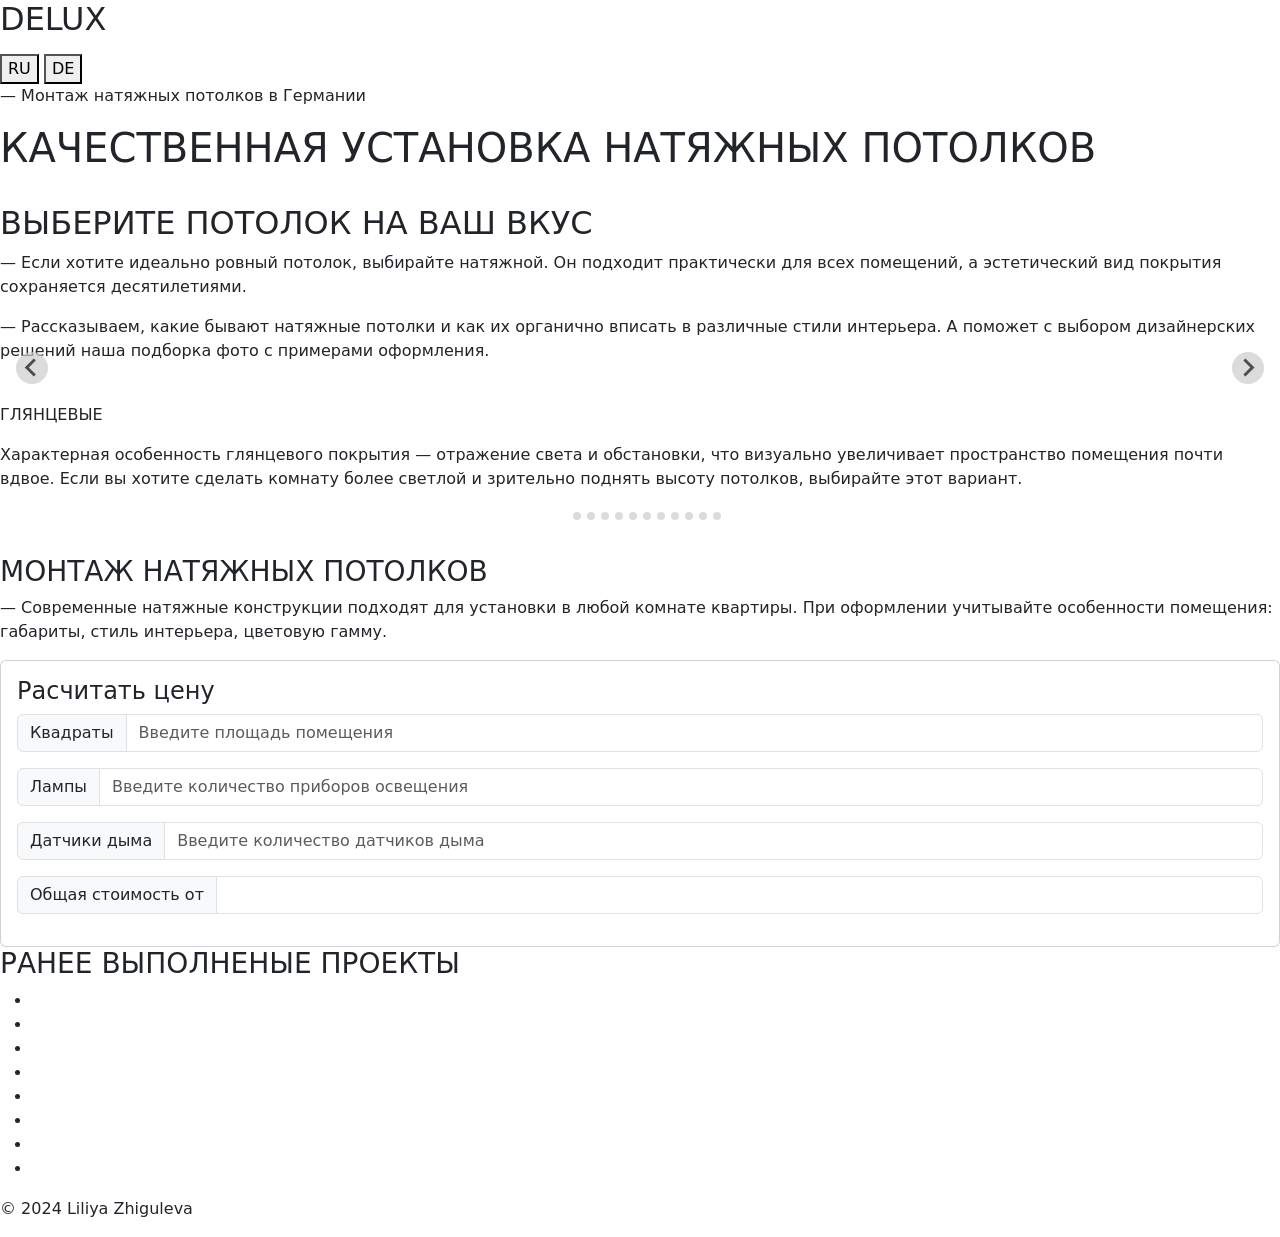
==== ru/index.html @ 6bc025f0 "in22/04" ====
<!DOCTYPE html> 
<html lang="ru">
<head>
  <meta charset="UTF-8"> 
  <meta name="viewport" content="width=device-width, initial-scale=1.0">
  <title>test</title>
  <link rel="stylesheet" href="page/index.css">
  <script src="./calc.js"></script>
  <script src="https://cdn.jsdelivr.net/npm/@splidejs/splide@4.1.4/dist/js/splide.min.js"></script>
  <link href="https://cdn.jsdelivr.net/npm/@splidejs/splide@4.1.4/dist/css/splide.min.css" rel="stylesheet">
  <link href="https://cdn.jsdelivr.net/npm/bootstrap@5.3.3/dist/css/bootstrap.min.css" rel="stylesheet" integrity="sha384-QWTKZyjpPEjISv5WaRU9OFeRpok6YctnYmDr5pNlyT2bRjXh0JMhjY6hW+ALEwIH" crossorigin="anonymous">
  <script>
    document.addEventListener( 'DOMContentLoaded', function() {
      var splide = new Splide( '.splide', {
        type    : 'loop',
        // autoplay: true,
        // interval: 3000,
      });
      splide.mount();
    } );
  </script>
</head>

<body>
  <header class="header">
    <div class="header_box">
      <!-- <img class="header_logo" src="images/sugar_5940015.png" alt=""> -->
      <h2><p class="header_text">DELUX</p></h2>
    </div>
     <!-- <p class="text">тел. +7(000) 000 00 00</p> -->
     <div class="lang-butt">
      <a href="/ru"><button class="ru-lang-butt">RU</button></a>
      <a href="/"><button class="de-lang-butt">DE</button></a>
     </div>
  </header>

  <main>
    <section class="intro">
        <div class="intro_box_text">
          <p class="intro_text"> &#8212; Монтаж натяжных потолков в Германии</p>
          <h1 class="intro_header">КАЧЕСТВЕННАЯ УСТАНОВКА НАТЯЖНЫХ ПОТОЛКОВ</h1>
        </div> 
        <div class="intro_box_img">
          <img class="intro_img" src="images/M1.jpg" alt="">
          <img class="intro_img" src="images/M2.jpg" alt="">
          <img class="intro_img" src="images/M3.jpg" alt="">
        </div>
    </section>

    <section class="info splide">
      <h2 class="info_header"> ВЫБЕРИТЕ ПОТОЛОК НА ВАШ ВКУС</h2>
      <p class="info_text"> &#8212; Если хотите идеально ровный потолок, выбирайте натяжной. Он подходит практически для всех помещений, а эстетический вид покрытия сохраняется десятилетиями.</p>
      <p class="info_text"> &#8212; Рассказываем, какие бывают натяжные потолки и как их органично вписать в различные стили интерьера. А поможет с выбором дизайнерских решений наша подборка фото с примерами оформления.</p>
      <div class="info_box_list splide__track">
        <ul class="splide__list full">
          <li class="info_list splide__slide">
            <img class="info_photo" src="images/001.png" alt="">
            <p class="info_text">ГЛЯНЦЕВЫЕ</p>
            <p class="info_text">Характерная особенность глянцевого покрытия — отражение света и обстановки, что визуально увеличивает пространство помещения почти вдвое. Если вы хотите сделать комнату более светлой и зрительно поднять высоту потолков, выбирайте этот вариант.</p>
          </li>
          <li class="info_list splide__slide"> 
            <img class="info_photo" src="images/002.jpg" alt="">
            <p class="info_text">МАТОВЫЕ</p>
            <p class="info_text">Для матового потолка характерна ровная поверхность, которая напоминает окрашенную штукатурку. Он не преломляет свет, не создает бликов и не отражает обстановку.</p>
          </li> 
          <li class="info_list splide__slide"> 
            <img class="info_photo" src="images/003.png" alt="">
            <p class="info_text">САТИНОВЫЕ</p>
            <p class="info_text">Сатиновый потолок занимает промежуточное место между глянцевым и матовым. Он имеет выразительную фактуру, напоминает красивое шелковое полотно, создающее мягкий перламутровый блеск.</p>
          </li>
          <li class="info_list splide__slide"> 
            <img class="info_photo" src="images/004.png" alt="">
            <p class="info_text">ТКАНЕВЫЕ</p>
            <p class="info_text">Полотно изготавливается из плотных тканей, пропитанных полиэстером. Такая техника обработки наделяет его повышенной морозостойкостью и прочностью. В отличие от других типов потолков, тканевыми можно оформлять неотапливаемые помещения: например, в загородных домах, на дачах.</p>
          </li>
          <li class="info_list splide__slide"> 
            <img class="info_photo" src="images/005.png" alt="">
            <p class="info_text">ПАСТЕЛЬНЫЕ</p>
            <p class="info_text">Светлая пастельная гамма не привлекает внимание к потолку. Он не становится главным акцентом интерьера. Мягкие нежные тона создают приятную умиротворяющую атмосферу. Это хороший выбор для обустройства спальни и детской комнаты. </p>
          </li>
          <li class="info_list splide__slide"> 
            <img class="info_photo" src="images/006.jpg" alt="">
            <p class="info_text">КОНТРАСТНЫЕ И РАЗНОЦВЕТНЫЕ</p>
            <p class="info_text">В пределах одного полотна можно комбинировать как разные оттенки одной гаммы, так и контрастные цвета. Прием контраста часто применяется при отделке резных потолков. При этом основной цвет должен быть значительно темнее или насыщеннее дополнительного.</p>
          </li>
          <li class="info_list splide__slide"> 
            <img class="info_photo" src="images/007.jpg" alt="">
            <p class="info_text">ХАЙ-ТЕК</p>
            <p class="info_text">Для интерьеров в стиле хай-тек характерны холодные оттенки, острые углы и четкие линии. В оформлении потолков используются глянцевые полотна: актуальны белый, стальной, серебристый, черный цвета. Хорошо смотрится их совмещение.</p>
          </li>
          <li class="info_list splide__slide"> 
            <img class="info_photo" src="images/008.jpg" alt="">
            <p class="info_text">КЛАССИКА</p>
            <p class="info_text">Для интерьера в классическом стиле подходит матовое или сатиновое полотно, выдержанное в светлых оттенках. Преимущественно используются белые, бежевые, молочные, серые, кофейные тона.</p>
          </li>
          <li class="info_list splide__slide"> 
            <img class="info_photo" src="images/009.jpg" alt="">
            <p class="info_text">МИНИМАЛИЗМ</p>
            <p class="info_text">Беспроигрышное цветовое решение для потолка в минималистичном интерьере — белое, хотя дизайнеры допускают и другие монохромные расцветки — серый или черный. Откажитесь от ярких цветов, фотопечати, многоуровневых конструкций.</p>
          </li>
          <li class="info_list splide__slide"> 
            <img class="info_photo" src="images/010.jpg" alt="">
            <p class="info_text">ФЬЮЖН</p>
            <p class="info_text">Стилю фьюжн свойственно совмещение несочетаемых элементов. В одном помещении могут применяться разные дизайнерские приемы. При этом потолок обязательно должен быть светлым — хорошо подойдет глянцевое белое полотно без узоров. </p>
          </li>
          <li class="info_list splide__slide"> 
            <img class="info_photo" src="images/011.jpg" alt="">
            <p class="info_text">ПРОВАНС</p>
            <p class="info_text">Помещение в стиле прованс выдержано в теплых натуральных оттенках — уютных и солнечных. Натяжной потолок должен соответствовать атмосфере комфорта и гармонии. </p>
          </li>
          <li class="info_list splide__slide"> 
            <img class="info_photo" src="images/012.jpg" alt="">
            <p class="info_text">ЛОФТ</p>
            <p class="info_text">Это индустриальный дизайн, для которого характерно сочетание элементов из дерева, стекла, металла, камня. В комнатах, выдержанных в стиле лофт, можно увидеть натяжные потолки с эффектом состаренной поверхности, фотопечатью с изображением труб, цепей, деревянных балок, кирпичей.</p>
          </li>  
        </ul>
      </div>
    </section>

    <section class="addition">
      <img class="addition_img" src="images/М0.png" alt="">
      <!-- <p class="addition_text">КАЧЕСТВЕННАЯ УСТАНОВКА</p> -->
        <div class="addition_box">
          <h3 class="addition_box_text_top"> МОНТАЖ НАТЯЖНЫХ ПОТОЛКОВ</h3>
          <p class="addition_box_text">  &#8212; Современные натяжные конструкции подходят для установки в любой комнате квартиры. При оформлении учитывайте особенности помещения: габариты, стиль интерьера, цветовую гамму. </p>
          
          <div class="card">
            <div class="card-body">
              <h4>Расчитать цену</h4>
              <div class="input-group mb-3">
                <span class="input-group-text">Квадраты</span>
                <input type="number" min="0" id="area" id="name" class="form-control" placeholder="Введите площадь помещения">
              </div>
              <div class="input-group mb-3">
                <span class="input-group-text">Лампы</span>
                <input type="number" min="0" id="lamps" name="lamps" class="form-control" placeholder="Введите количество приборов освещения">
              </div>
              <div class="input-group mb-3">
                <span class="input-group-text">Датчики дыма</span>
                <input type="number" id="smokeDetectors" name="smokeDetectors" class="form-control" placeholder="Введите количество датчиков дыма">
              </div>
              <div class="input-group mb-3">
                <span class="input-group-text">Общая стоимость от</span>
                <input type="number" min="0" id="total" name="total" class="form-control" readonly>
              </div>
            </div>
          </div>
        </div>
    </section>

    <section class="gallery">
      <h3 class="gallery_text_top">РАНЕЕ ВЫПОЛНЕНЫЕ ПРОЕКТЫ</h3>
      
      <ul class="gallery_box">
        <li class="gallery_box_photo"><img class="gallery_img" src="images/П1.jpg" alt=""></li>
        <li class="gallery_box_photo"><img class="gallery_img" src="images/П2.png" alt=""></li>
        <li class="gallery_box_photo"><img class="gallery_img" src="images/П3.jpg" alt=""></li>
        <li class="gallery_box_photo"><img class="gallery_img" src="images/П4.jpg" alt=""></li>
        <li class="gallery_box_photo"><img class="gallery_img" src="images/П5.png" alt=""></li>
        <li class="gallery_box_photo"><img class="gallery_img" src="images/П6.jpg" alt=""></li>
        <li class="gallery_box_photo"><img class="gallery_img" src="images/П7.png" alt=""></li>
        <li class="gallery_box_photo"><img class="gallery_img" src="images/П8.png" alt=""></li>
      </ul>
    </section>

    <section>
      
    </section>
  </main>
  <footer class="footer">
    <!--<p class="footer_text">Наш офис: г. Город, ул. Улица д. 123</p>
    <p class="footer_text">тел. +7(000) 000 00 00</p>
    <ul class="footer_social">
      <li class="footer_a"><img src="images/facebook_2374467.png" alt=""> </li>
      <li class="footer_a"><img src="images/gmail_2374497.png" alt=""></li>
      <li class="footer_a"><img src="" alt=""></li>
    </ul> -->
    <p class="footer__copyright">&#169; 2024 Liliya Zhiguleva</p>
  </footer>
</body>
</html>
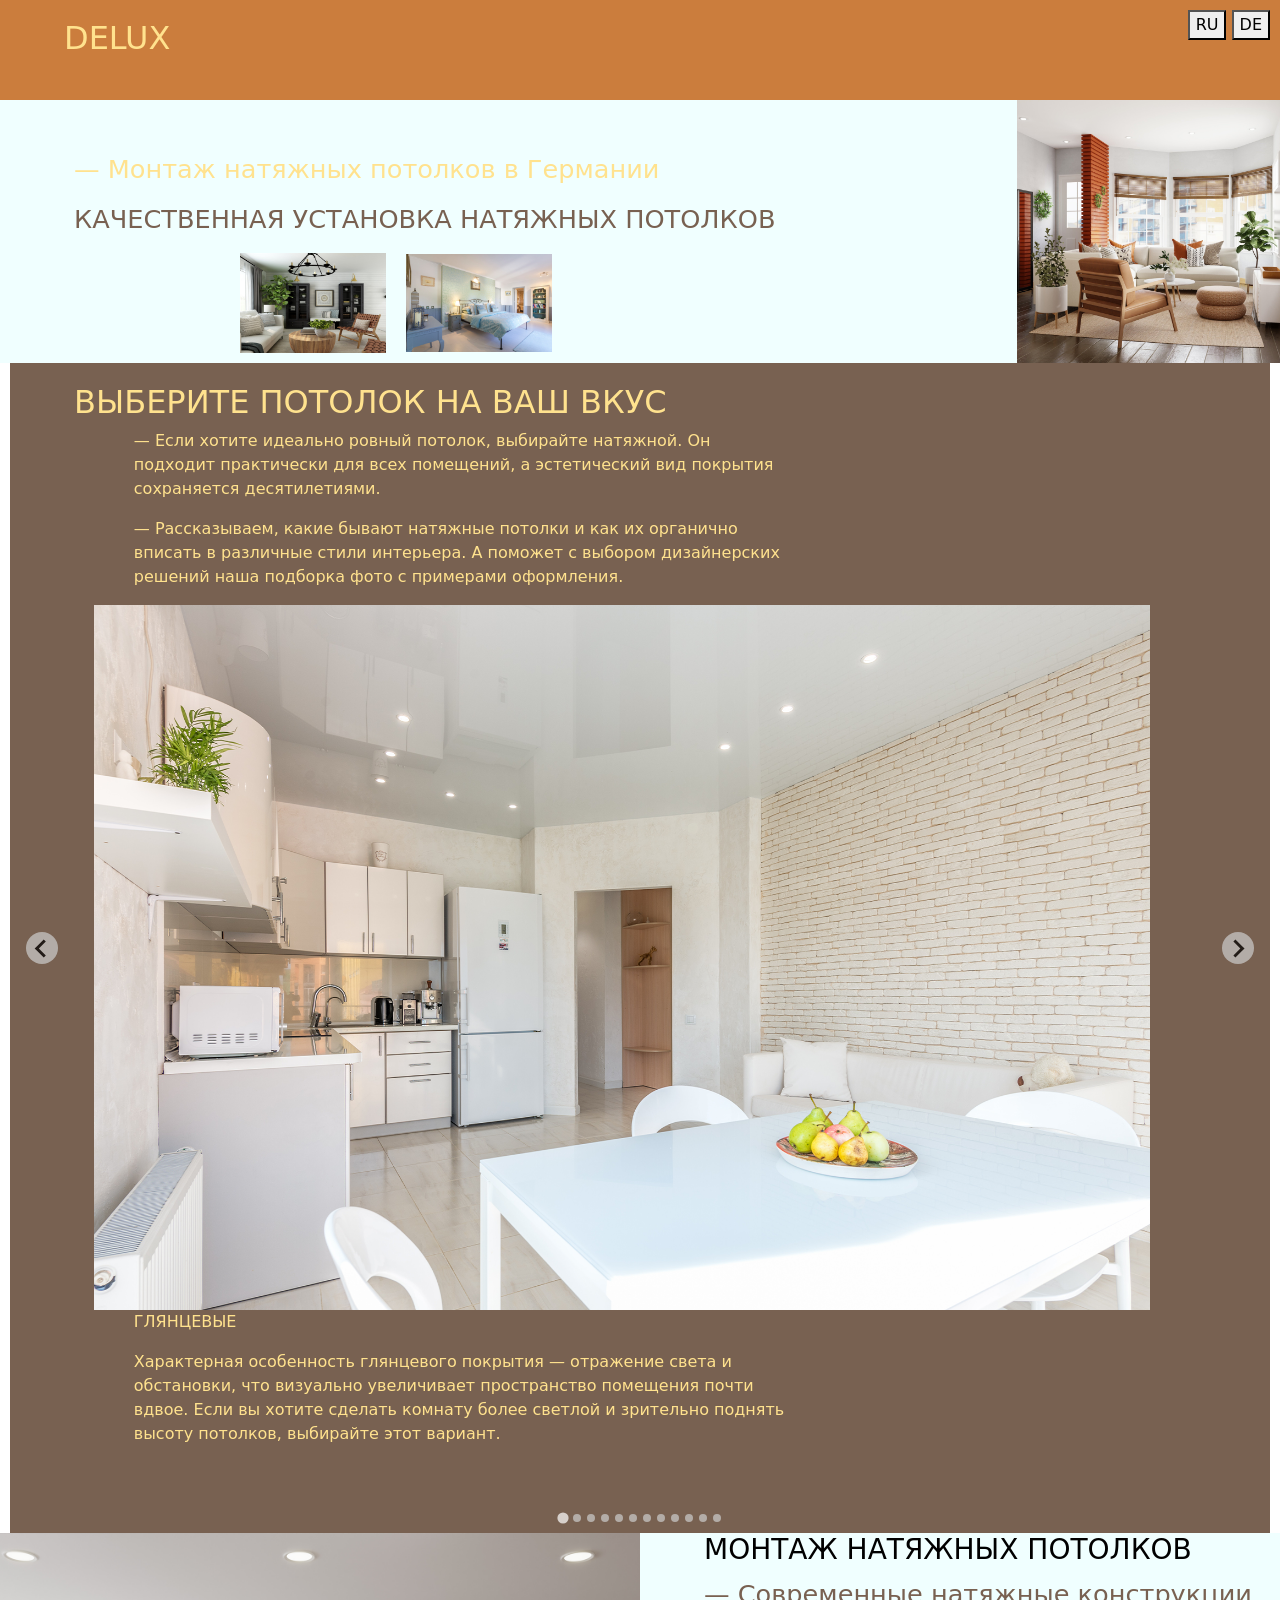
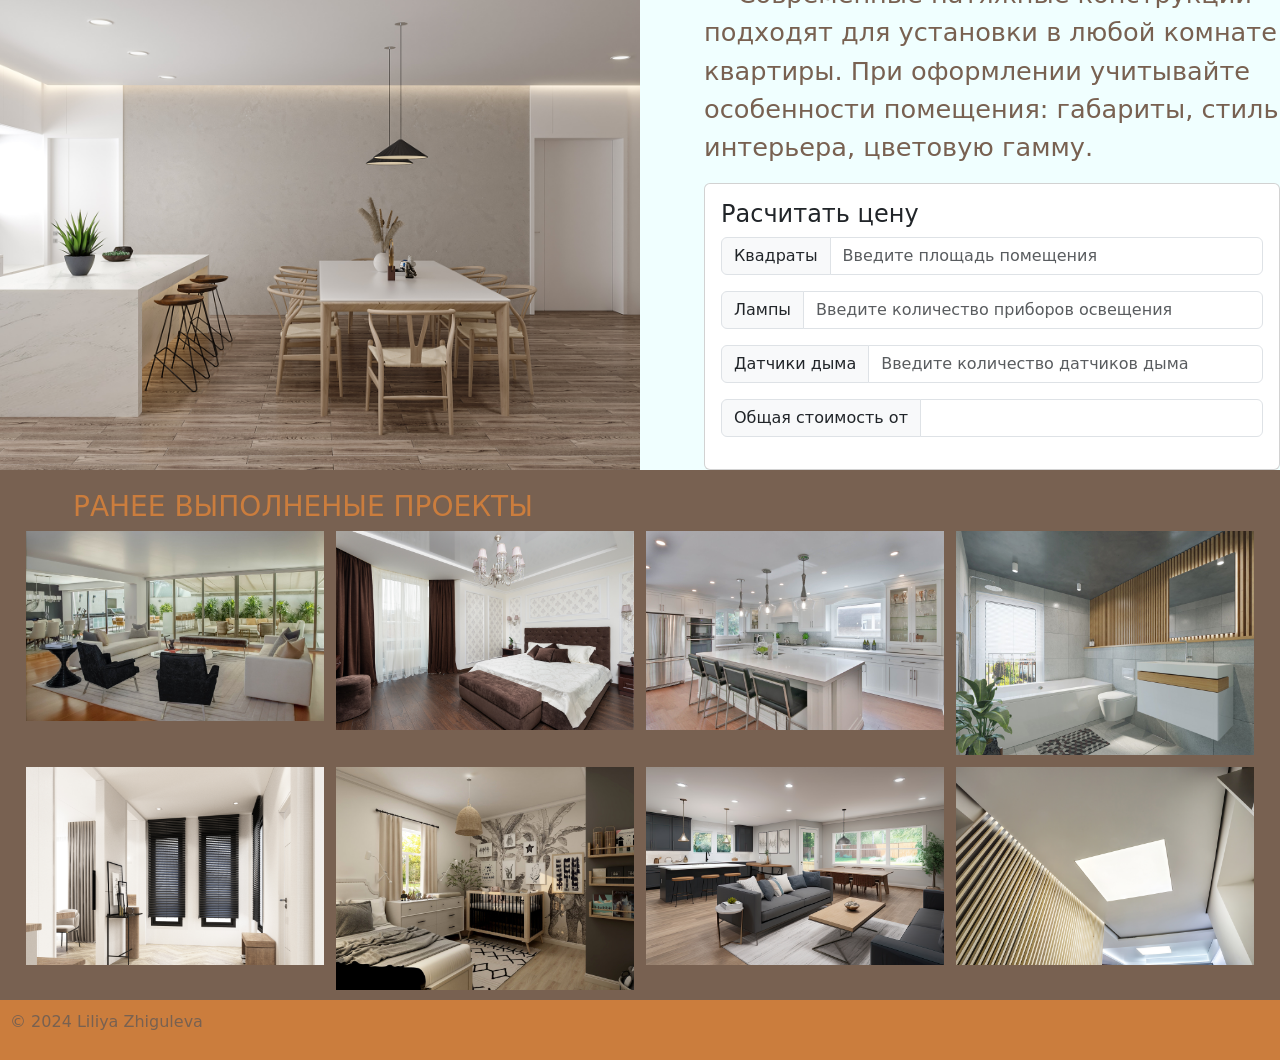
==== commit a6ccf815: "inimg" ====
--- a/ru/index.html
+++ b/ru/index.html
@@ -4,8 +4,8 @@
   <meta charset="UTF-8"> 
   <meta name="viewport" content="width=device-width, initial-scale=1.0">
   <title>test</title>
-  <link rel="stylesheet" href="page/index.css">
-  <script src="./calc.js"></script>
+  <link rel="stylesheet" href="../page/index.css">
+  <script src="../calc.js"></script>
   <script src="https://cdn.jsdelivr.net/npm/@splidejs/splide@4.1.4/dist/js/splide.min.js"></script>
   <link href="https://cdn.jsdelivr.net/npm/@splidejs/splide@4.1.4/dist/css/splide.min.css" rel="stylesheet">
   <link href="https://cdn.jsdelivr.net/npm/bootstrap@5.3.3/dist/css/bootstrap.min.css" rel="stylesheet" integrity="sha384-QWTKZyjpPEjISv5WaRU9OFeRpok6YctnYmDr5pNlyT2bRjXh0JMhjY6hW+ALEwIH" crossorigin="anonymous">
@@ -24,13 +24,13 @@
 <body>
   <header class="header">
     <div class="header_box">
-      <!-- <img class="header_logo" src="images/sugar_5940015.png" alt=""> -->
+      <!-- <img class="header_logo" src="../images/sugar_5940015.png" alt=""> -->
       <h2><p class="header_text">DELUX</p></h2>
     </div>
      <!-- <p class="text">тел. +7(000) 000 00 00</p> -->
      <div class="lang-butt">
-      <a href="/ru"><button class="ru-lang-butt">RU</button></a>
-      <a href="/"><button class="de-lang-butt">DE</button></a>
+      <a href="/site-for/ru/"><button class="ru-lang-butt">RU</button></a>
+      <a href="/site-for/"><button class="de-lang-butt">DE</button></a>
      </div>
   </header>
 
@@ -41,9 +41,9 @@
           <h1 class="intro_header">КАЧЕСТВЕННАЯ УСТАНОВКА НАТЯЖНЫХ ПОТОЛКОВ</h1>
         </div> 
         <div class="intro_box_img">
-          <img class="intro_img" src="images/M1.jpg" alt="">
-          <img class="intro_img" src="images/M2.jpg" alt="">
-          <img class="intro_img" src="images/M3.jpg" alt="">
+          <img class="intro_img" src="M1.jpg" alt="">
+          <img class="intro_img" src="../images/M2.jpg" alt="">
+          <img class="intro_img" src="../images/M3.jpg" alt="">
         </div>
     </section>
 
@@ -54,62 +54,62 @@
       <div class="info_box_list splide__track">
         <ul class="splide__list full">
           <li class="info_list splide__slide">
-            <img class="info_photo" src="images/001.png" alt="">
+            <img class="info_photo" src="../images/001.png" alt="">
             <p class="info_text">ГЛЯНЦЕВЫЕ</p>
             <p class="info_text">Характерная особенность глянцевого покрытия — отражение света и обстановки, что визуально увеличивает пространство помещения почти вдвое. Если вы хотите сделать комнату более светлой и зрительно поднять высоту потолков, выбирайте этот вариант.</p>
           </li>
           <li class="info_list splide__slide"> 
-            <img class="info_photo" src="images/002.jpg" alt="">
+            <img class="info_photo" src="../images/002.jpg" alt="">
             <p class="info_text">МАТОВЫЕ</p>
             <p class="info_text">Для матового потолка характерна ровная поверхность, которая напоминает окрашенную штукатурку. Он не преломляет свет, не создает бликов и не отражает обстановку.</p>
           </li> 
           <li class="info_list splide__slide"> 
-            <img class="info_photo" src="images/003.png" alt="">
+            <img class="info_photo" src="../images/003.png" alt="">
             <p class="info_text">САТИНОВЫЕ</p>
             <p class="info_text">Сатиновый потолок занимает промежуточное место между глянцевым и матовым. Он имеет выразительную фактуру, напоминает красивое шелковое полотно, создающее мягкий перламутровый блеск.</p>
           </li>
           <li class="info_list splide__slide"> 
-            <img class="info_photo" src="images/004.png" alt="">
+            <img class="info_photo" src="../images/004.png" alt="">
             <p class="info_text">ТКАНЕВЫЕ</p>
             <p class="info_text">Полотно изготавливается из плотных тканей, пропитанных полиэстером. Такая техника обработки наделяет его повышенной морозостойкостью и прочностью. В отличие от других типов потолков, тканевыми можно оформлять неотапливаемые помещения: например, в загородных домах, на дачах.</p>
           </li>
           <li class="info_list splide__slide"> 
-            <img class="info_photo" src="images/005.png" alt="">
+            <img class="info_photo" src="../images/005.png" alt="">
             <p class="info_text">ПАСТЕЛЬНЫЕ</p>
             <p class="info_text">Светлая пастельная гамма не привлекает внимание к потолку. Он не становится главным акцентом интерьера. Мягкие нежные тона создают приятную умиротворяющую атмосферу. Это хороший выбор для обустройства спальни и детской комнаты. </p>
           </li>
           <li class="info_list splide__slide"> 
-            <img class="info_photo" src="images/006.jpg" alt="">
+            <img class="info_photo" src="../images/006.jpg" alt="">
             <p class="info_text">КОНТРАСТНЫЕ И РАЗНОЦВЕТНЫЕ</p>
             <p class="info_text">В пределах одного полотна можно комбинировать как разные оттенки одной гаммы, так и контрастные цвета. Прием контраста часто применяется при отделке резных потолков. При этом основной цвет должен быть значительно темнее или насыщеннее дополнительного.</p>
           </li>
           <li class="info_list splide__slide"> 
-            <img class="info_photo" src="images/007.jpg" alt="">
+            <img class="info_photo" src="../images/007.jpg" alt="">
             <p class="info_text">ХАЙ-ТЕК</p>
             <p class="info_text">Для интерьеров в стиле хай-тек характерны холодные оттенки, острые углы и четкие линии. В оформлении потолков используются глянцевые полотна: актуальны белый, стальной, серебристый, черный цвета. Хорошо смотрится их совмещение.</p>
           </li>
           <li class="info_list splide__slide"> 
-            <img class="info_photo" src="images/008.jpg" alt="">
+            <img class="info_photo" src="../images/008.jpg" alt="">
             <p class="info_text">КЛАССИКА</p>
             <p class="info_text">Для интерьера в классическом стиле подходит матовое или сатиновое полотно, выдержанное в светлых оттенках. Преимущественно используются белые, бежевые, молочные, серые, кофейные тона.</p>
           </li>
           <li class="info_list splide__slide"> 
-            <img class="info_photo" src="images/009.jpg" alt="">
+            <img class="info_photo" src="../images/009.jpg" alt="">
             <p class="info_text">МИНИМАЛИЗМ</p>
             <p class="info_text">Беспроигрышное цветовое решение для потолка в минималистичном интерьере — белое, хотя дизайнеры допускают и другие монохромные расцветки — серый или черный. Откажитесь от ярких цветов, фотопечати, многоуровневых конструкций.</p>
           </li>
           <li class="info_list splide__slide"> 
-            <img class="info_photo" src="images/010.jpg" alt="">
+            <img class="info_photo" src="../images/010.jpg" alt="">
             <p class="info_text">ФЬЮЖН</p>
             <p class="info_text">Стилю фьюжн свойственно совмещение несочетаемых элементов. В одном помещении могут применяться разные дизайнерские приемы. При этом потолок обязательно должен быть светлым — хорошо подойдет глянцевое белое полотно без узоров. </p>
           </li>
           <li class="info_list splide__slide"> 
-            <img class="info_photo" src="images/011.jpg" alt="">
+            <img class="info_photo" src="../images/011.jpg" alt="">
             <p class="info_text">ПРОВАНС</p>
             <p class="info_text">Помещение в стиле прованс выдержано в теплых натуральных оттенках — уютных и солнечных. Натяжной потолок должен соответствовать атмосфере комфорта и гармонии. </p>
           </li>
           <li class="info_list splide__slide"> 
-            <img class="info_photo" src="images/012.jpg" alt="">
+            <img class="info_photo" src="../images/012.jpg" alt="">
             <p class="info_text">ЛОФТ</p>
             <p class="info_text">Это индустриальный дизайн, для которого характерно сочетание элементов из дерева, стекла, металла, камня. В комнатах, выдержанных в стиле лофт, можно увидеть натяжные потолки с эффектом состаренной поверхности, фотопечатью с изображением труб, цепей, деревянных балок, кирпичей.</p>
           </li>  
@@ -118,7 +118,7 @@
     </section>
 
     <section class="addition">
-      <img class="addition_img" src="images/М0.png" alt="">
+      <img class="addition_img" src="../images/М0.png" alt="">
       <!-- <p class="addition_text">КАЧЕСТВЕННАЯ УСТАНОВКА</p> -->
         <div class="addition_box">
           <h3 class="addition_box_text_top"> МОНТАЖ НАТЯЖНЫХ ПОТОЛКОВ</h3>
@@ -152,14 +152,14 @@
       <h3 class="gallery_text_top">РАНЕЕ ВЫПОЛНЕНЫЕ ПРОЕКТЫ</h3>
       
       <ul class="gallery_box">
-        <li class="gallery_box_photo"><img class="gallery_img" src="images/П1.jpg" alt=""></li>
-        <li class="gallery_box_photo"><img class="gallery_img" src="images/П2.png" alt=""></li>
-        <li class="gallery_box_photo"><img class="gallery_img" src="images/П3.jpg" alt=""></li>
-        <li class="gallery_box_photo"><img class="gallery_img" src="images/П4.jpg" alt=""></li>
-        <li class="gallery_box_photo"><img class="gallery_img" src="images/П5.png" alt=""></li>
-        <li class="gallery_box_photo"><img class="gallery_img" src="images/П6.jpg" alt=""></li>
-        <li class="gallery_box_photo"><img class="gallery_img" src="images/П7.png" alt=""></li>
-        <li class="gallery_box_photo"><img class="gallery_img" src="images/П8.png" alt=""></li>
+        <li class="gallery_box_photo"><img class="gallery_img" src="../images/П1.jpg" alt=""></li>
+        <li class="gallery_box_photo"><img class="gallery_img" src="../images/П2.png" alt=""></li>
+        <li class="gallery_box_photo"><img class="gallery_img" src="../images/П3.jpg" alt=""></li>
+        <li class="gallery_box_photo"><img class="gallery_img" src="../images/П4.jpg" alt=""></li>
+        <li class="gallery_box_photo"><img class="gallery_img" src="../images/П5.png" alt=""></li>
+        <li class="gallery_box_photo"><img class="gallery_img" src="../images/П6.jpg" alt=""></li>
+        <li class="gallery_box_photo"><img class="gallery_img" src="../images/П7.png" alt=""></li>
+        <li class="gallery_box_photo"><img class="gallery_img" src="../images/П8.png" alt=""></li>
       </ul>
     </section>
 
@@ -171,8 +171,8 @@
     <!--<p class="footer_text">Наш офис: г. Город, ул. Улица д. 123</p>
     <p class="footer_text">тел. +7(000) 000 00 00</p>
     <ul class="footer_social">
-      <li class="footer_a"><img src="images/facebook_2374467.png" alt=""> </li>
-      <li class="footer_a"><img src="images/gmail_2374497.png" alt=""></li>
+      <li class="footer_a"><img src="../images/facebook_2374467.png" alt=""> </li>
+      <li class="footer_a"><img src="../images/gmail_2374497.png" alt=""></li>
       <li class="footer_a"><img src="" alt=""></li>
     </ul> -->
     <p class="footer__copyright">&#169; 2024 Liliya Zhiguleva</p>
--- a/page/index.css
+++ b/page/index.css
@@ -0,0 +1,234 @@
+
+  .page{
+    width: 100%;
+    margin: 0 auto;
+    font-family: 'Helvetica Neue', 'Arial', sans-serif; 
+  }
+
+.header{
+    background-color: #cb7d3d;
+    padding-left: 5%;
+    display: flex;
+    justify-content: space-between;
+}
+.text{
+    padding-right: 5%;
+    color: #ffe28e;
+}
+.header_text{
+    color: #ffe28e;
+}
+
+.header_box{
+    display: flex;
+    align-items: center;
+    height: 100px;
+}
+
+.header_logo{
+    height: 20px;
+    margin: 10px;
+}
+
+.lang-butt{
+margin-top: 10px;
+margin-right: 10px;
+}
+
+.intro{
+    padding-left: 5%;
+    display: flex;
+    flex-flow: column nowrap;
+    justify-content: space-around;
+    background-image: url(../images/TOP.jpg);
+    background-repeat: no-repeat;
+    background-size: contain;
+    background-position-y: top;
+    background-color: azure;
+    background-position-x: right;
+
+}
+
+.intro_box_text{
+    display: flex;
+    flex-flow: column nowrap;
+    justify-content: space-around;
+    align-items: flex-start;
+    margin: 50px 10px auto 10px;
+}
+
+.intro_text{
+    color: #ffe28e;
+    font-size: 2vw;
+}
+
+.intro_header{
+    color: #786151;
+    font-size: 2vw;
+}
+.intro_box_img{
+    display: flex;
+    justify-content: flex-start;
+    align-items: center;
+    height: auto;
+}
+
+.intro_img{
+    margin: 10px;
+    max-height: 100px;
+    width: 12%;
+}
+
+.info {
+    margin: 0 10px;
+    background-color: #786151;
+    padding-left: 5%;
+    display: flex;
+    flex-flow: column nowrap;
+    justify-content: space-around;
+    align-items: flex-start;
+    padding-top: 20px;
+    overflow: hidden;
+}
+.full{
+    width: 100%;
+}
+.info_header{
+    color: #ffe28e;
+}
+
+.info_text{
+    color: #ffe28e;
+    padding-left: 5%;
+    width: 60%;
+   
+    
+}
+
+.info_box {
+    /* height: 200px; */
+}
+
+.info_box_list{
+    display: flex;
+    justify-content: space-between;
+    align-items: center;
+    width: 100%;
+}
+
+.info_list{
+    margin: 5px;
+
+}
+
+.info_photo{
+    width: 90%;
+    padding-left: 20px;
+    
+}
+
+.addition{
+    background-color: #786151;
+    display: flex;
+    justify-content: space-around; 
+    background-color: azure;
+    margin: 0;
+    padding: 0;
+    position: relative;
+}
+
+.addition_text{
+    object-fit: cover;
+    position: absolute;
+    z-index: 1;
+    color: #ffe28e;
+    bottom: 35px;
+    font-size: 56px;
+    
+}
+
+.addition_box{
+    padding-left: 5%;
+    margin: 0;
+    
+}
+
+.addition_box_text_top{
+    color: black;
+    
+}
+
+.addition_box_text{
+    color: #786151;
+    font-size: 2vw;
+}
+
+.addition_img{
+    width: 50%;
+    min-height: 100%;
+    object-fit: cover; 
+    object-position: bottom;
+}
+
+.gallery{
+    margin: 0;
+    padding: 10px;
+    background-color: #786151;
+    width: 100%;
+    box-sizing: border-box;
+    padding-top: 20px;
+}
+
+.gallery_text_top{
+    color: #cb7d3d;
+    padding-left: 5%;
+
+}
+
+.gallery_text{
+    color: #ffe28e;
+    padding-left: 5%;
+}
+
+.gallery_box{
+    padding: 0;
+    margin: 0 16px;
+    display: grid;
+    grid-gap: 12px;
+    grid-template-columns: repeat(auto-fit, minmax(288px, 1fr));
+    grid-template-rows: repeat(auto-fit, minmax(216px, 1fr));
+}
+
+.gallery_box_photo{
+    list-style-type: none;
+}
+
+.gallery_img{
+    width: 100%;
+}
+
+.footer{
+    background-color: #cb7d3d;
+    padding: 10px;
+    margin: 0;
+}
+
+.footer_text{
+    display: flex;
+    justify-content: center;
+    color: #39271a;
+}
+
+.footer_social{
+    display: flex;
+    justify-content: center;
+    list-style-type: none;
+}
+
+.footer_a{
+    margin: 5px; 
+}
+
+.footer__copyright{
+    color: #786151;
+}
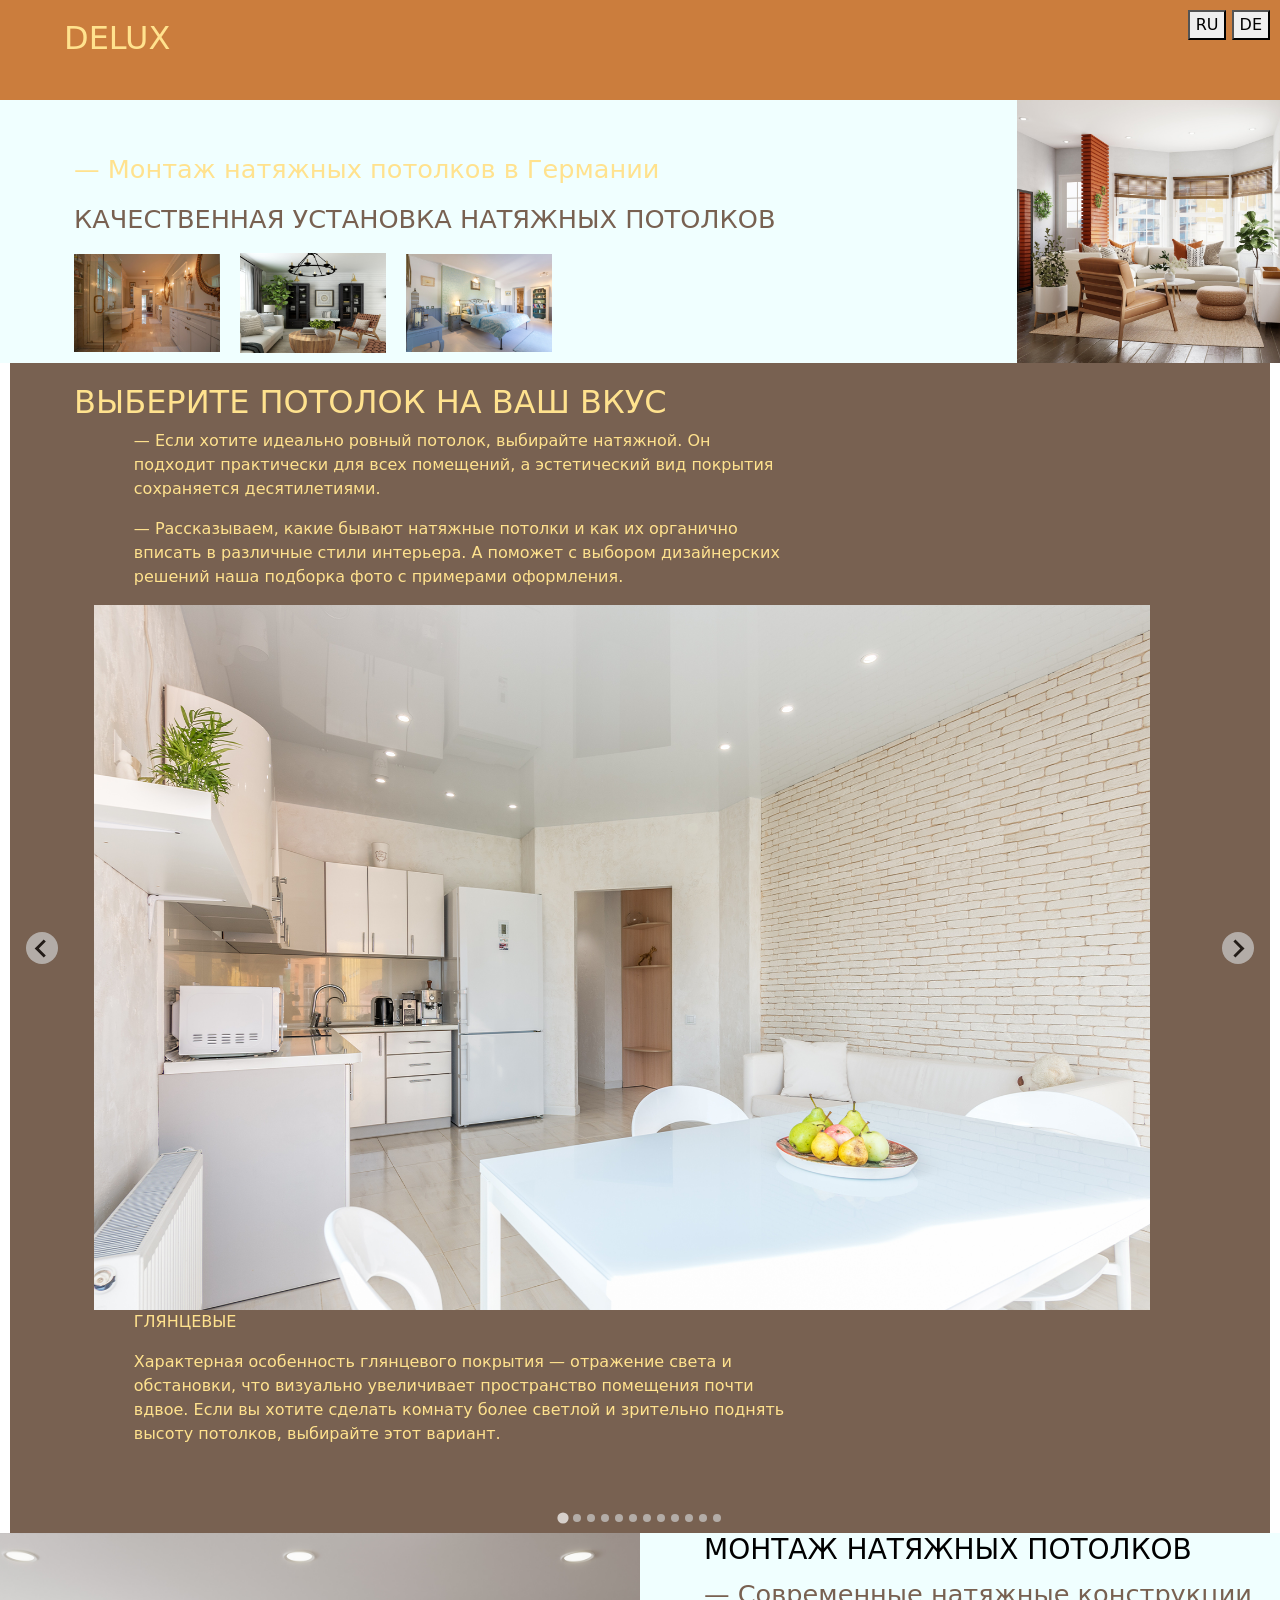
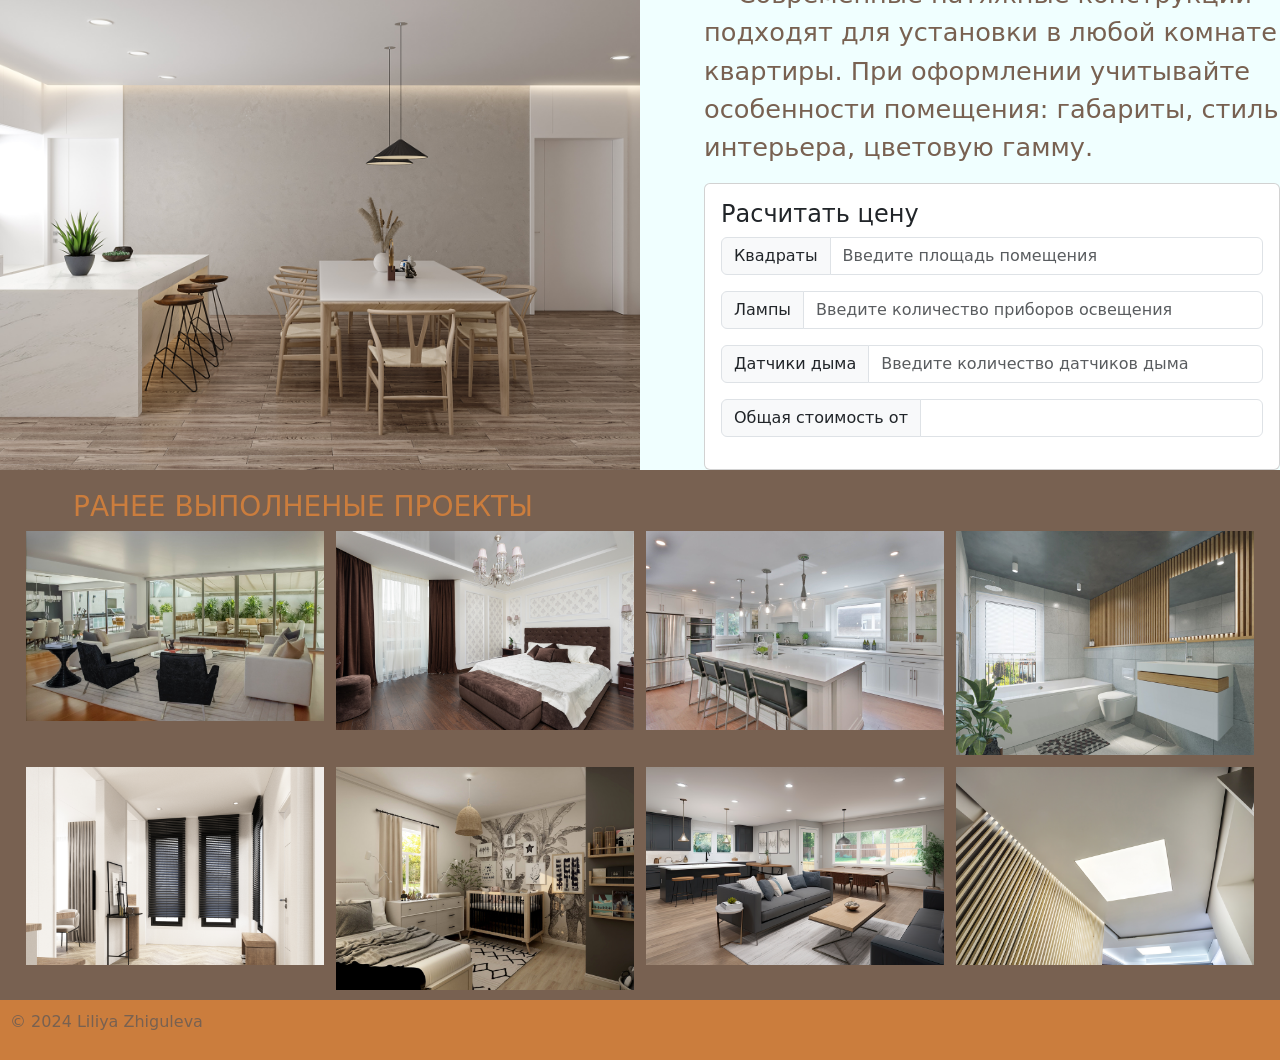
==== commit c0bd219a: "inimg" ====
--- a/ru/index.html
+++ b/ru/index.html
@@ -41,7 +41,7 @@
           <h1 class="intro_header">КАЧЕСТВЕННАЯ УСТАНОВКА НАТЯЖНЫХ ПОТОЛКОВ</h1>
         </div> 
         <div class="intro_box_img">
-          <img class="intro_img" src="M1.jpg" alt="">
+          <img class="intro_img" src="../images/M1.jpg" alt="">
           <img class="intro_img" src="../images/M2.jpg" alt="">
           <img class="intro_img" src="../images/M3.jpg" alt="">
         </div>
